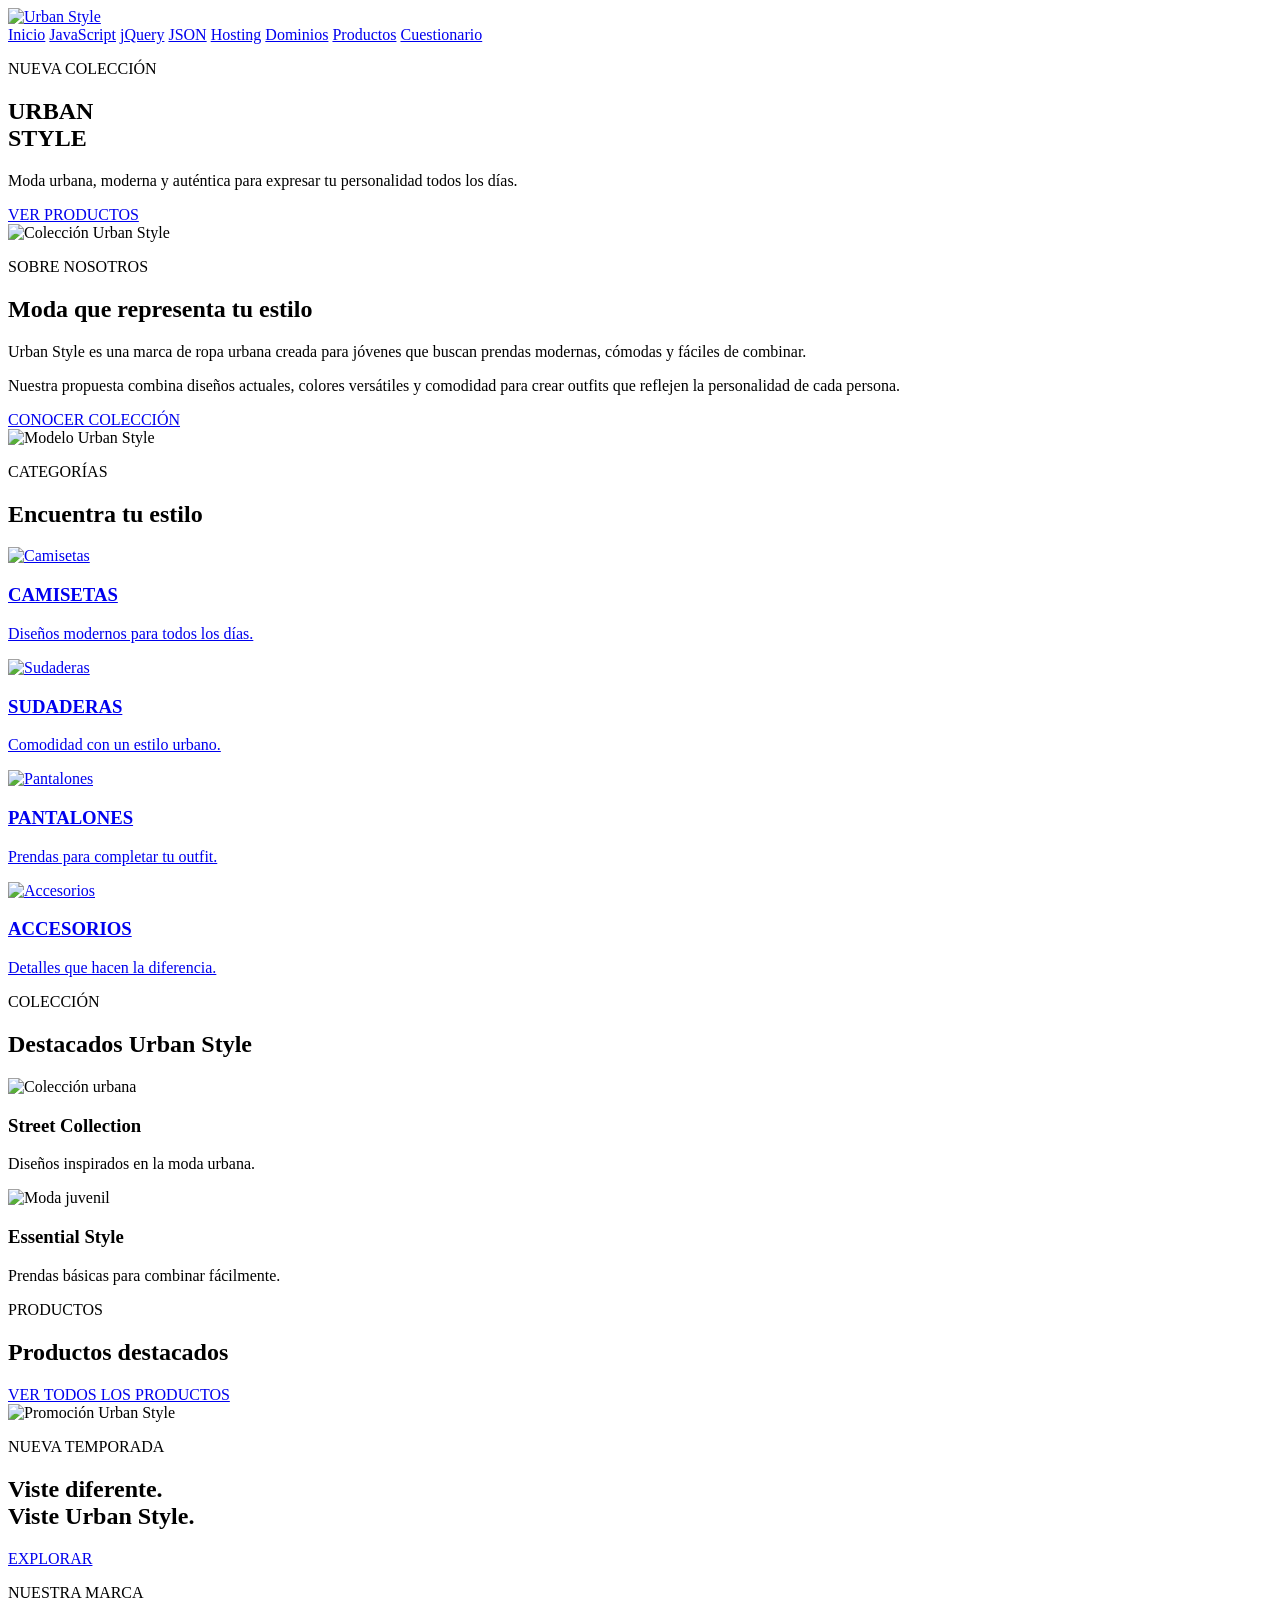
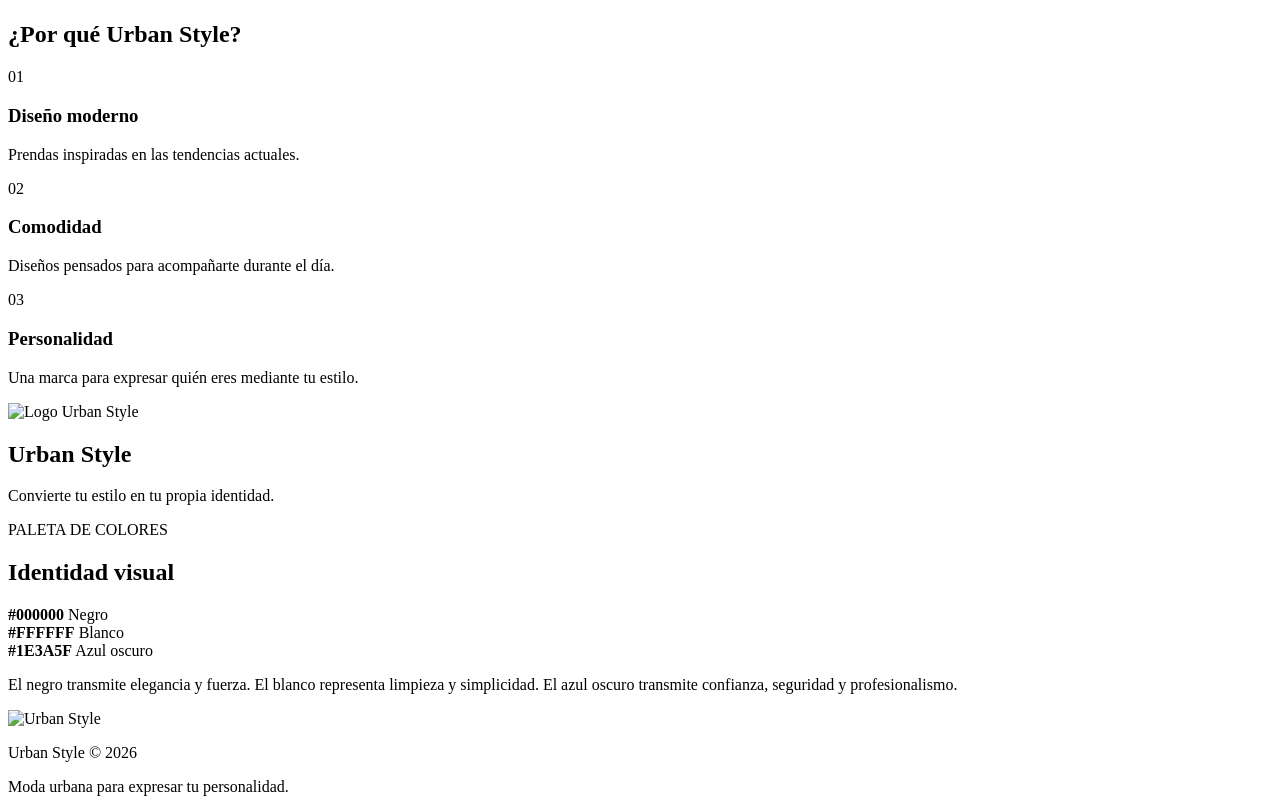
==== index.html @ 6a415867 "urban style" ====
<!DOCTYPE html>
<html lang="es">
<head>
    <meta charset="UTF-8">
    <meta name="viewport" content="width=device-width, initial-scale=1.0">
    <title>Urban Style | Inicio</title>
    <link rel="stylesheet" href="css/styles.css">
</head>

<body>

<header class="navbar">
    <div class="nav-container">

       <a href="index.html" class="logo">
    <img src="./img/logo.jpg" alt="Urban Style">
</a>

        <nav>
            <a href="index.html">Inicio</a>
            <a href="javascript.html">JavaScript</a>
            <a href="jquery.html">jQuery</a>
            <a href="json.html">JSON</a>
            <a href="hosting.html">Hosting</a>
            <a href="dominios.html">Dominios</a>
            <a href="productos.html">Productos</a>
            <a href="cuestionario.html">Cuestionario</a>
        </nav>

    </div>
</header>


<main>

    <!-- HERO -->
    <section class="hero">

        <div class="hero-content">
            <p class="small-title">NUEVA COLECCIÓN</p>

            <h1>URBAN<br><span>STYLE</span></h1>

            <p>
                Moda urbana, moderna y auténtica para expresar
                tu personalidad todos los días.
            </p>

            <a href="productos.html" class="btn">
                VER PRODUCTOS
            </a>
        </div>

        <div class="hero-image">
            <img src="./img/inicio.jpg" alt="Colección Urban Style">
        </div>

    </section>


    <!-- PRESENTACIÓN -->
    <section class="section">

        <div class="section-grid">

            <div>
                <p class="section-label">SOBRE NOSOTROS</p>

                <h2>Moda que representa tu estilo</h2>

                <p>
                    Urban Style es una marca de ropa urbana creada para
                    jóvenes que buscan prendas modernas, cómodas y fáciles
                    de combinar.
                </p>

                <p>
                    Nuestra propuesta combina diseños actuales, colores
                    versátiles y comodidad para crear outfits que reflejen
                    la personalidad de cada persona.
                </p>

                <a href="productos.html" class="btn">
                    CONOCER COLECCIÓN
                </a>
            </div>

            <div class="image-large">
                <img src="./img/inicio 22.jpg" alt="Modelo Urban Style">
            </div>

        </div>

    </section>


    <!-- CATEGORÍAS -->
    <section class="section gray">

        <div class="section-heading">
            <p class="section-label">CATEGORÍAS</p>
            <h2>Encuentra tu estilo</h2>
        </div>

        <div class="category-grid">

            <a href="productos.html" class="category-card">
                <img src="./img/camisetas.jpg" alt="Camisetas">
                <div>
                    <h3>CAMISETAS</h3>
                    <p>Diseños modernos para todos los días.</p>
                </div>
            </a>

            <a href="productos.html" class="category-card">
                <img src="./img/sudareras.jpg" alt="Sudaderas">
                <div>
                    <h3>SUDADERAS</h3>
                    <p>Comodidad con un estilo urbano.</p>
                </div>
            </a>

            <a href="productos.html" class="category-card">
                <img src="./img/pantalones.jpg" alt="Pantalones">
                <div>
                    <h3>PANTALONES</h3>
                    <p>Prendas para completar tu outfit.</p>
                </div>
            </a>

            <a href="productos.html" class="category-card">
                <img src="./img/accesorios.jpg" alt="Accesorios">
                <div>
                    <h3>ACCESORIOS</h3>
                    <p>Detalles que hacen la diferencia.</p>
                </div>
            </a>

        </div>

    </section>


    <!-- COLECCIÓN DESTACADA -->
    <section class="section">

        <div class="section-heading">
            <p class="section-label">COLECCIÓN</p>
            <h2>Destacados Urban Style</h2>
        </div>

        <div class="featured-grid">

            <div class="featured-card">
                <img src="./img/colecio urbana.jpg" alt="Colección urbana">
                <div class="featured-text">
                    <h3>Street Collection</h3>
                    <p>Diseños inspirados en la moda urbana.</p>
                </div>
            </div>

            <div class="featured-card">
                <img src="./img/moda juvenil.jpg" alt="Moda juvenil">
                <div class="featured-text">
                    <h3>Essential Style</h3>
                    <p>Prendas básicas para combinar fácilmente.</p>
                </div>
            </div>

        </div>

    </section>


    <!-- PRODUCTOS -->
    <section class="section dark-section">

        <div class="section-heading light">

            <p class="section-label">PRODUCTOS</p>

            <h2>Productos destacados</h2>

        </div>

        <div id="productos-inicio" class="product-grid">
            <!-- Los productos se cargan desde JSON -->
        </div>

        <div class="center">
            <a href="productos.html" class="btn btn-light">
                VER TODOS LOS PRODUCTOS
            </a>
        </div>

    </section>


    <!-- PROMOCIÓN -->
    <section class="promo">

        <img src="./img/promocion.jpg" alt="Promoción Urban Style">

        <div class="promo-content">

            <p>NUEVA TEMPORADA</p>

            <h2>Viste diferente.<br>Viste Urban Style.</h2>

            <a href="productos.html" class="btn btn-light">
                EXPLORAR
            </a>

        </div>

    </section>


    <!-- PROPUESTA DE VALOR -->
    <section class="section">

        <div class="section-heading">
            <p class="section-label">NUESTRA MARCA</p>
            <h2>¿Por qué Urban Style?</h2>
        </div>

        <div class="values-grid">

            <div class="value-card">
                <span>01</span>
                <h3>Diseño moderno</h3>
                <p>
                    Prendas inspiradas en las tendencias actuales.
                </p>
            </div>

            <div class="value-card">
                <span>02</span>
                <h3>Comodidad</h3>
                <p>
                    Diseños pensados para acompañarte durante el día.
                </p>
            </div>

            <div class="value-card">
                <span>03</span>
                <h3>Personalidad</h3>
                <p>
                    Una marca para expresar quién eres mediante tu estilo.
                </p>
            </div>

        </div>

    </section>


    <!-- IDENTIDAD -->
    <section class="section gray">

        <div class="section-grid">

            <div class="brand-showcase">

                <img src="./img/logo.jpg" alt="Logo Urban Style">

                <h2>Urban Style</h2>

                <p>
                    Convierte tu estilo en tu propia identidad.
                </p>

            </div>

            <div>

                <p class="section-label">PALETA DE COLORES</p>

                <h2>Identidad visual</h2>

                <div class="palette">

                    <div class="palette-color black">
                        <strong>#000000</strong>
                        <span>Negro</span>
                    </div>

                    <div class="palette-color white">
                        <strong>#FFFFFF</strong>
                        <span>Blanco</span>
                    </div>

                    <div class="palette-color blue">
                        <strong>#1E3A5F</strong>
                        <span>Azul oscuro</span>
                    </div>

                </div>

                <p>
                    El negro transmite elegancia y fuerza. El blanco
                    representa limpieza y simplicidad. El azul oscuro
                    transmite confianza, seguridad y profesionalismo.
                </p>

            </div>

        </div>

    </section>

</main>


<footer>
    <div>
        <img src="./img/logo.jpg" alt="Urban Style" class="footer-logo">
        <p>Urban Style © 2026</p>
        <p>Moda urbana para expresar tu personalidad.</p>
    </div>
</footer>


<script src="js/script.js"></script>

</body>
</html>
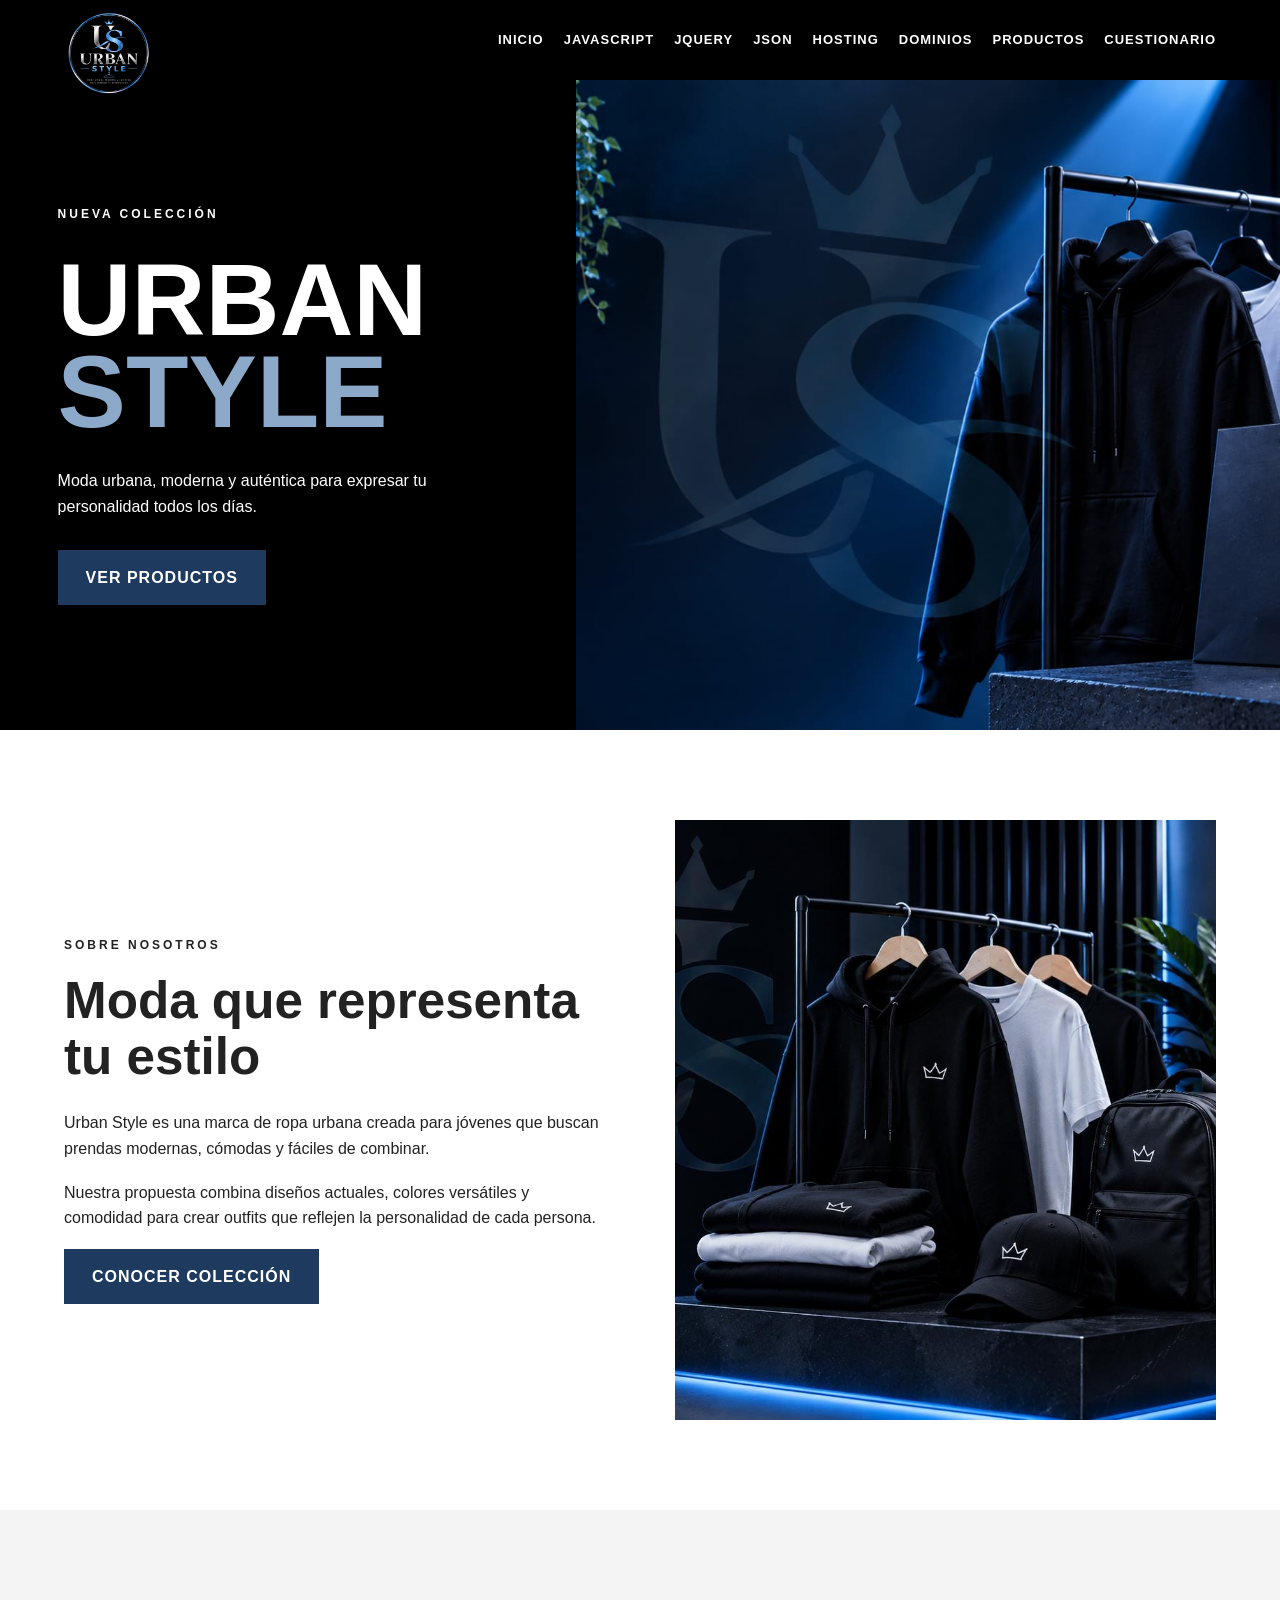
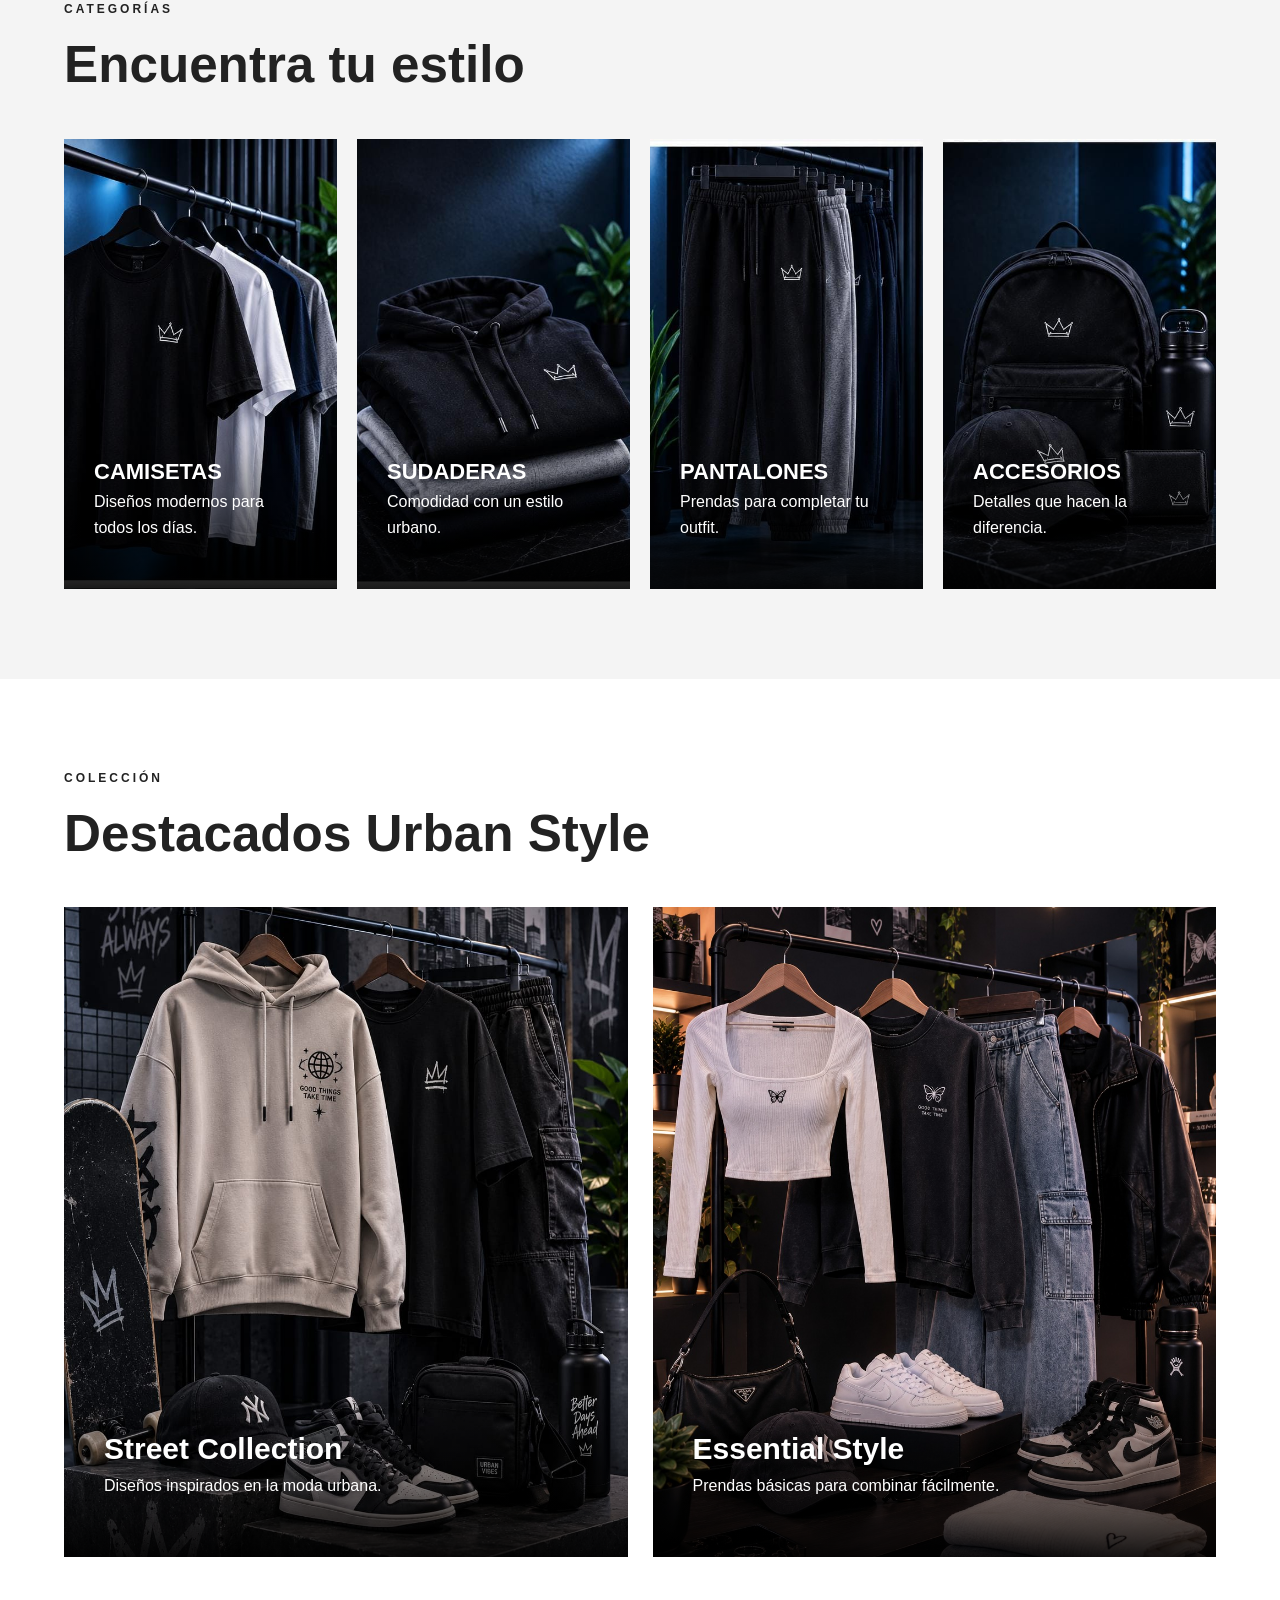
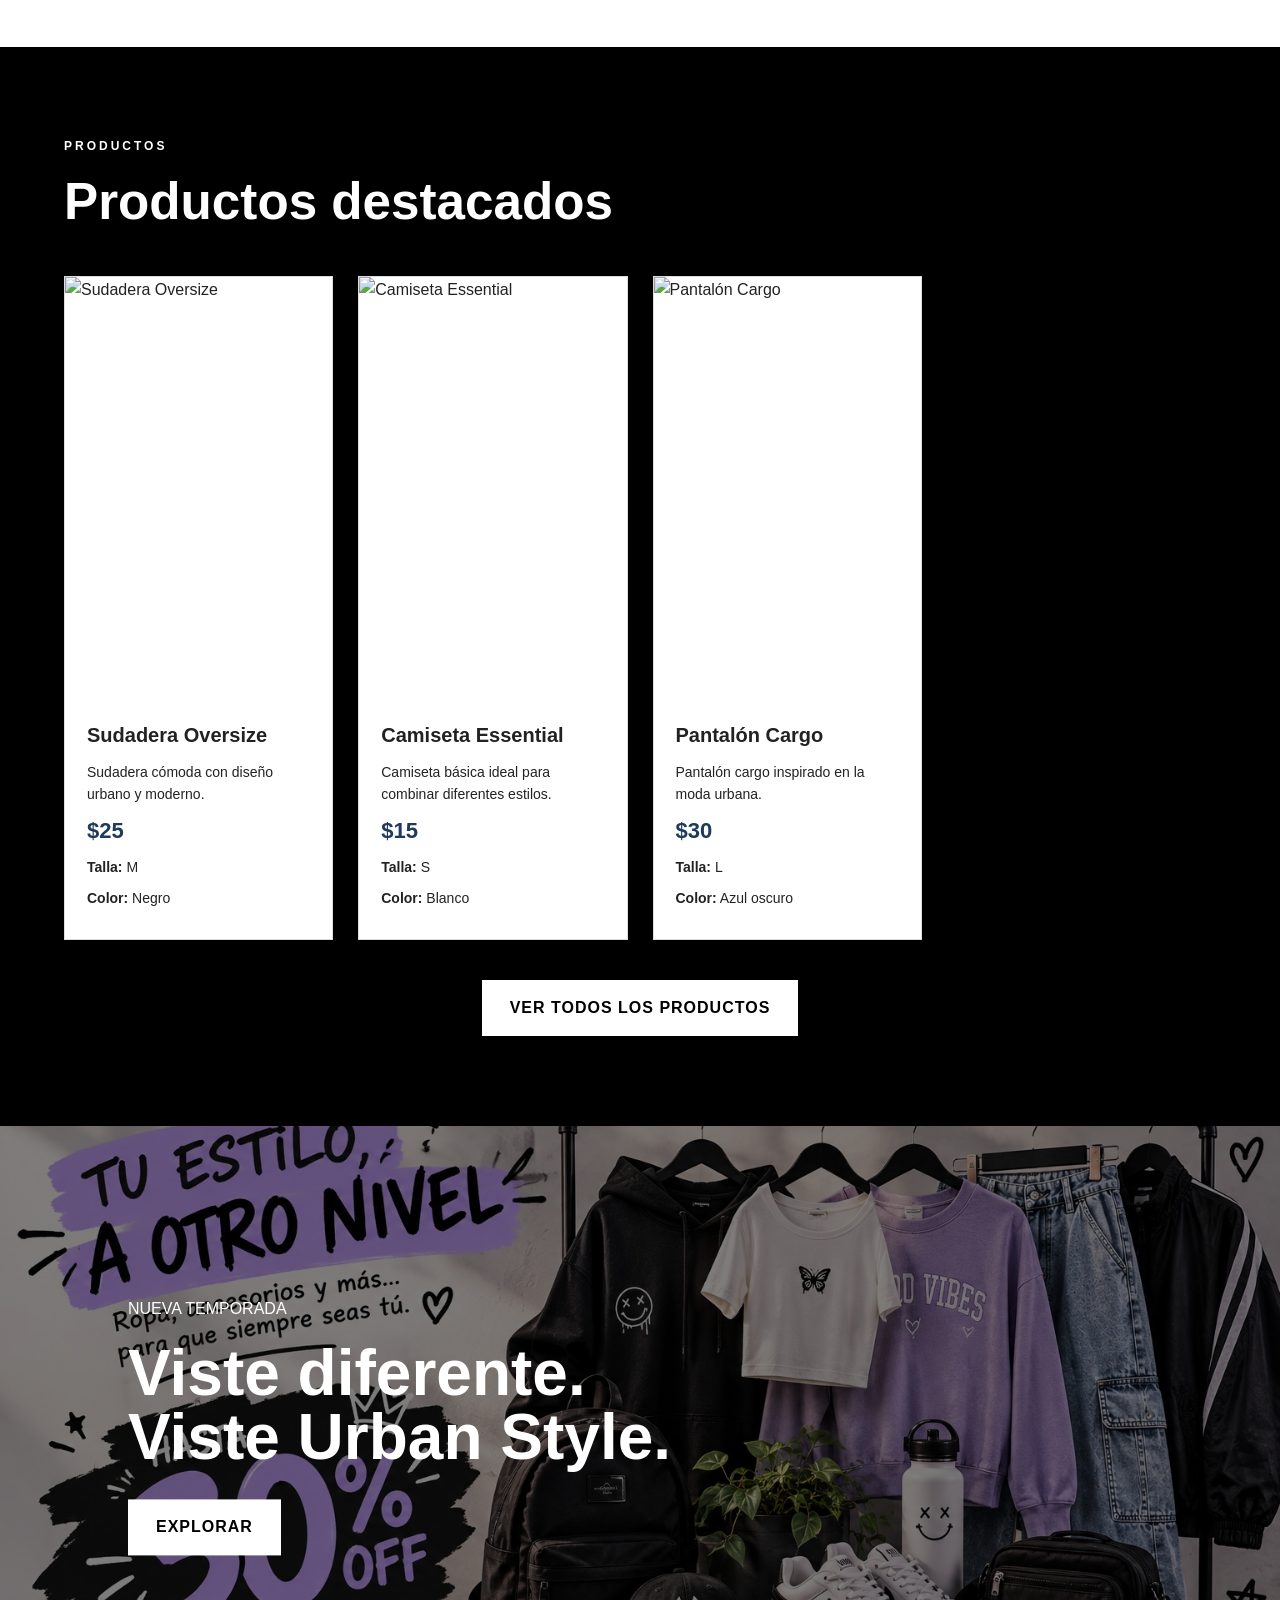
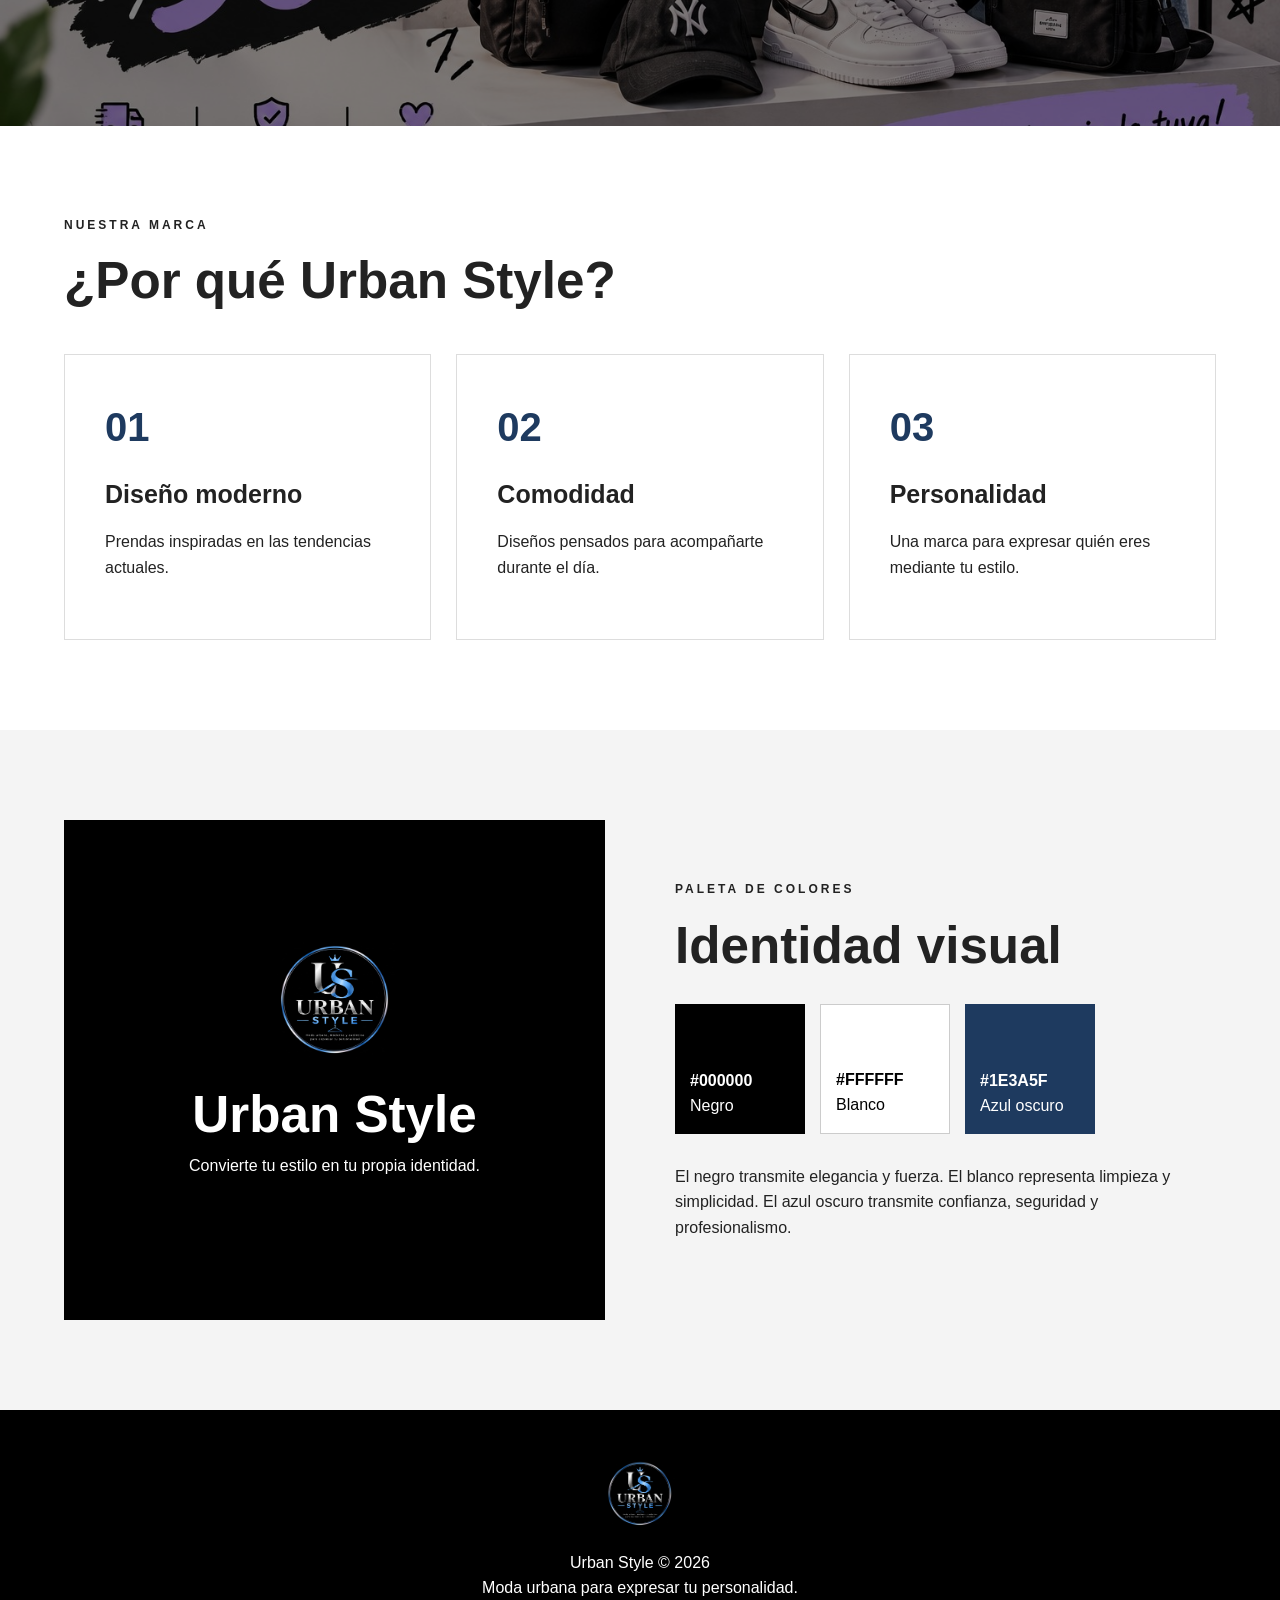
==== commit 339ec325: "first commit" ====
--- a/index.html
+++ b/index.html
@@ -1,327 +1,327 @@
-<!DOCTYPE html>
-<html lang="es">
-<head>
-    <meta charset="UTF-8">
-    <meta name="viewport" content="width=device-width, initial-scale=1.0">
-    <title>Urban Style | Inicio</title>
-    <link rel="stylesheet" href="css/styles.css">
-</head>
-
-<body>
-
-<header class="navbar">
-    <div class="nav-container">
-
-       <a href="index.html" class="logo">
-    <img src="./img/logo.jpg" alt="Urban Style">
-</a>
-
-        <nav>
-            <a href="index.html">Inicio</a>
-            <a href="javascript.html">JavaScript</a>
-            <a href="jquery.html">jQuery</a>
-            <a href="json.html">JSON</a>
-            <a href="hosting.html">Hosting</a>
-            <a href="dominios.html">Dominios</a>
-            <a href="productos.html">Productos</a>
-            <a href="cuestionario.html">Cuestionario</a>
-        </nav>
-
-    </div>
-</header>
-
-
-<main>
-
-    <!-- HERO -->
-    <section class="hero">
-
-        <div class="hero-content">
-            <p class="small-title">NUEVA COLECCIÓN</p>
-
-            <h1>URBAN<br><span>STYLE</span></h1>
-
-            <p>
-                Moda urbana, moderna y auténtica para expresar
-                tu personalidad todos los días.
-            </p>
-
-            <a href="productos.html" class="btn">
-                VER PRODUCTOS
-            </a>
-        </div>
-
-        <div class="hero-image">
-            <img src="./img/inicio.jpg" alt="Colección Urban Style">
-        </div>
-
-    </section>
-
-
-    <!-- PRESENTACIÓN -->
-    <section class="section">
-
-        <div class="section-grid">
-
-            <div>
-                <p class="section-label">SOBRE NOSOTROS</p>
-
-                <h2>Moda que representa tu estilo</h2>
-
-                <p>
-                    Urban Style es una marca de ropa urbana creada para
-                    jóvenes que buscan prendas modernas, cómodas y fáciles
-                    de combinar.
-                </p>
-
-                <p>
-                    Nuestra propuesta combina diseños actuales, colores
-                    versátiles y comodidad para crear outfits que reflejen
-                    la personalidad de cada persona.
-                </p>
-
-                <a href="productos.html" class="btn">
-                    CONOCER COLECCIÓN
-                </a>
-            </div>
-
-            <div class="image-large">
-                <img src="./img/inicio 22.jpg" alt="Modelo Urban Style">
-            </div>
-
-        </div>
-
-    </section>
-
-
-    <!-- CATEGORÍAS -->
-    <section class="section gray">
-
-        <div class="section-heading">
-            <p class="section-label">CATEGORÍAS</p>
-            <h2>Encuentra tu estilo</h2>
-        </div>
-
-        <div class="category-grid">
-
-            <a href="productos.html" class="category-card">
-                <img src="./img/camisetas.jpg" alt="Camisetas">
-                <div>
-                    <h3>CAMISETAS</h3>
-                    <p>Diseños modernos para todos los días.</p>
-                </div>
-            </a>
-
-            <a href="productos.html" class="category-card">
-                <img src="./img/sudareras.jpg" alt="Sudaderas">
-                <div>
-                    <h3>SUDADERAS</h3>
-                    <p>Comodidad con un estilo urbano.</p>
-                </div>
-            </a>
-
-            <a href="productos.html" class="category-card">
-                <img src="./img/pantalones.jpg" alt="Pantalones">
-                <div>
-                    <h3>PANTALONES</h3>
-                    <p>Prendas para completar tu outfit.</p>
-                </div>
-            </a>
-
-            <a href="productos.html" class="category-card">
-                <img src="./img/accesorios.jpg" alt="Accesorios">
-                <div>
-                    <h3>ACCESORIOS</h3>
-                    <p>Detalles que hacen la diferencia.</p>
-                </div>
-            </a>
-
-        </div>
-
-    </section>
-
-
-    <!-- COLECCIÓN DESTACADA -->
-    <section class="section">
-
-        <div class="section-heading">
-            <p class="section-label">COLECCIÓN</p>
-            <h2>Destacados Urban Style</h2>
-        </div>
-
-        <div class="featured-grid">
-
-            <div class="featured-card">
-                <img src="./img/colecio urbana.jpg" alt="Colección urbana">
-                <div class="featured-text">
-                    <h3>Street Collection</h3>
-                    <p>Diseños inspirados en la moda urbana.</p>
-                </div>
-            </div>
-
-            <div class="featured-card">
-                <img src="./img/moda juvenil.jpg" alt="Moda juvenil">
-                <div class="featured-text">
-                    <h3>Essential Style</h3>
-                    <p>Prendas básicas para combinar fácilmente.</p>
-                </div>
-            </div>
-
-        </div>
-
-    </section>
-
-
-    <!-- PRODUCTOS -->
-    <section class="section dark-section">
-
-        <div class="section-heading light">
-
-            <p class="section-label">PRODUCTOS</p>
-
-            <h2>Productos destacados</h2>
-
-        </div>
-
-        <div id="productos-inicio" class="product-grid">
-            <!-- Los productos se cargan desde JSON -->
-        </div>
-
-        <div class="center">
-            <a href="productos.html" class="btn btn-light">
-                VER TODOS LOS PRODUCTOS
-            </a>
-        </div>
-
-    </section>
-
-
-    <!-- PROMOCIÓN -->
-    <section class="promo">
-
-        <img src="./img/promocion.jpg" alt="Promoción Urban Style">
-
-        <div class="promo-content">
-
-            <p>NUEVA TEMPORADA</p>
-
-            <h2>Viste diferente.<br>Viste Urban Style.</h2>
-
-            <a href="productos.html" class="btn btn-light">
-                EXPLORAR
-            </a>
-
-        </div>
-
-    </section>
-
-
-    <!-- PROPUESTA DE VALOR -->
-    <section class="section">
-
-        <div class="section-heading">
-            <p class="section-label">NUESTRA MARCA</p>
-            <h2>¿Por qué Urban Style?</h2>
-        </div>
-
-        <div class="values-grid">
-
-            <div class="value-card">
-                <span>01</span>
-                <h3>Diseño moderno</h3>
-                <p>
-                    Prendas inspiradas en las tendencias actuales.
-                </p>
-            </div>
-
-            <div class="value-card">
-                <span>02</span>
-                <h3>Comodidad</h3>
-                <p>
-                    Diseños pensados para acompañarte durante el día.
-                </p>
-            </div>
-
-            <div class="value-card">
-                <span>03</span>
-                <h3>Personalidad</h3>
-                <p>
-                    Una marca para expresar quién eres mediante tu estilo.
-                </p>
-            </div>
-
-        </div>
-
-    </section>
-
-
-    <!-- IDENTIDAD -->
-    <section class="section gray">
-
-        <div class="section-grid">
-
-            <div class="brand-showcase">
-
-                <img src="./img/logo.jpg" alt="Logo Urban Style">
-
-                <h2>Urban Style</h2>
-
-                <p>
-                    Convierte tu estilo en tu propia identidad.
-                </p>
-
-            </div>
-
-            <div>
-
-                <p class="section-label">PALETA DE COLORES</p>
-
-                <h2>Identidad visual</h2>
-
-                <div class="palette">
-
-                    <div class="palette-color black">
-                        <strong>#000000</strong>
-                        <span>Negro</span>
-                    </div>
-
-                    <div class="palette-color white">
-                        <strong>#FFFFFF</strong>
-                        <span>Blanco</span>
-                    </div>
-
-                    <div class="palette-color blue">
-                        <strong>#1E3A5F</strong>
-                        <span>Azul oscuro</span>
-                    </div>
-
-                </div>
-
-                <p>
-                    El negro transmite elegancia y fuerza. El blanco
-                    representa limpieza y simplicidad. El azul oscuro
-                    transmite confianza, seguridad y profesionalismo.
-                </p>
-
-            </div>
-
-        </div>
-
-    </section>
-
-</main>
-
-
-<footer>
-    <div>
-        <img src="./img/logo.jpg" alt="Urban Style" class="footer-logo">
-        <p>Urban Style © 2026</p>
-        <p>Moda urbana para expresar tu personalidad.</p>
-    </div>
-</footer>
-
-
-<script src="js/script.js"></script>
-
-</body>
+<!DOCTYPE html>
+<html lang="es">
+<head>
+    <meta charset="UTF-8">
+    <meta name="viewport" content="width=device-width, initial-scale=1.0">
+    <title>Urban Style | Inicio</title>
+    <link rel="stylesheet" href="css/styles.css">
+</head>
+
+<body>
+
+<header class="navbar">
+    <div class="nav-container">
+
+       <a href="index.html" class="logo">
+    <img src="./img/logo.jpg" alt="Urban Style">
+</a>
+
+        <nav>
+            <a href="index.html">Inicio</a>
+            <a href="javascript.html">JavaScript</a>
+            <a href="jquery.html">jQuery</a>
+            <a href="json.html">JSON</a>
+            <a href="hosting.html">Hosting</a>
+            <a href="dominios.html">Dominios</a>
+            <a href="productos.html">Productos</a>
+            <a href="cuestionario.html">Cuestionario</a>
+        </nav>
+
+    </div>
+</header>
+
+
+<main>
+
+    <!-- HERO -->
+    <section class="hero">
+
+        <div class="hero-content">
+            <p class="small-title">NUEVA COLECCIÓN</p>
+
+            <h1>URBAN<br><span>STYLE</span></h1>
+
+            <p>
+                Moda urbana, moderna y auténtica para expresar
+                tu personalidad todos los días.
+            </p>
+
+            <a href="productos.html" class="btn">
+                VER PRODUCTOS
+            </a>
+        </div>
+
+        <div class="hero-image">
+            <img src="./img/inicio.jpg" alt="Colección Urban Style">
+        </div>
+
+    </section>
+
+
+    <!-- PRESENTACIÓN -->
+    <section class="section">
+
+        <div class="section-grid">
+
+            <div>
+                <p class="section-label">SOBRE NOSOTROS</p>
+
+                <h2>Moda que representa tu estilo</h2>
+
+                <p>
+                    Urban Style es una marca de ropa urbana creada para
+                    jóvenes que buscan prendas modernas, cómodas y fáciles
+                    de combinar.
+                </p>
+
+                <p>
+                    Nuestra propuesta combina diseños actuales, colores
+                    versátiles y comodidad para crear outfits que reflejen
+                    la personalidad de cada persona.
+                </p>
+
+                <a href="productos.html" class="btn">
+                    CONOCER COLECCIÓN
+                </a>
+            </div>
+
+            <div class="image-large">
+                <img src="./img/inicio 22.jpg" alt="Modelo Urban Style">
+            </div>
+
+        </div>
+
+    </section>
+
+
+    <!-- CATEGORÍAS -->
+    <section class="section gray">
+
+        <div class="section-heading">
+            <p class="section-label">CATEGORÍAS</p>
+            <h2>Encuentra tu estilo</h2>
+        </div>
+
+        <div class="category-grid">
+
+            <a href="productos.html" class="category-card">
+                <img src="./img/camisetas.jpg" alt="Camisetas">
+                <div>
+                    <h3>CAMISETAS</h3>
+                    <p>Diseños modernos para todos los días.</p>
+                </div>
+            </a>
+
+            <a href="productos.html" class="category-card">
+                <img src="./img/sudareras.jpg" alt="Sudaderas">
+                <div>
+                    <h3>SUDADERAS</h3>
+                    <p>Comodidad con un estilo urbano.</p>
+                </div>
+            </a>
+
+            <a href="productos.html" class="category-card">
+                <img src="./img/pantalones.jpg" alt="Pantalones">
+                <div>
+                    <h3>PANTALONES</h3>
+                    <p>Prendas para completar tu outfit.</p>
+                </div>
+            </a>
+
+            <a href="productos.html" class="category-card">
+                <img src="./img/accesorios.jpg" alt="Accesorios">
+                <div>
+                    <h3>ACCESORIOS</h3>
+                    <p>Detalles que hacen la diferencia.</p>
+                </div>
+            </a>
+
+        </div>
+
+    </section>
+
+
+    <!-- COLECCIÓN DESTACADA -->
+    <section class="section">
+
+        <div class="section-heading">
+            <p class="section-label">COLECCIÓN</p>
+            <h2>Destacados Urban Style</h2>
+        </div>
+
+        <div class="featured-grid">
+
+            <div class="featured-card">
+                <img src="./img/colecio urbana.jpg" alt="Colección urbana">
+                <div class="featured-text">
+                    <h3>Street Collection</h3>
+                    <p>Diseños inspirados en la moda urbana.</p>
+                </div>
+            </div>
+
+            <div class="featured-card">
+                <img src="./img/moda juvenil.jpg" alt="Moda juvenil">
+                <div class="featured-text">
+                    <h3>Essential Style</h3>
+                    <p>Prendas básicas para combinar fácilmente.</p>
+                </div>
+            </div>
+
+        </div>
+
+    </section>
+
+
+    <!-- PRODUCTOS -->
+    <section class="section dark-section">
+
+        <div class="section-heading light">
+
+            <p class="section-label">PRODUCTOS</p>
+
+            <h2>Productos destacados</h2>
+
+        </div>
+
+        <div id="productos-inicio" class="product-grid">
+            <!-- Los productos se cargan desde JSON -->
+        </div>
+
+        <div class="center">
+            <a href="productos.html" class="btn btn-light">
+                VER TODOS LOS PRODUCTOS
+            </a>
+        </div>
+
+    </section>
+
+
+    <!-- PROMOCIÓN -->
+    <section class="promo">
+
+        <img src="./img/promocion.jpg" alt="Promoción Urban Style">
+
+        <div class="promo-content">
+
+            <p>NUEVA TEMPORADA</p>
+
+            <h2>Viste diferente.<br>Viste Urban Style.</h2>
+
+            <a href="productos.html" class="btn btn-light">
+                EXPLORAR
+            </a>
+
+        </div>
+
+    </section>
+
+
+    <!-- PROPUESTA DE VALOR -->
+    <section class="section">
+
+        <div class="section-heading">
+            <p class="section-label">NUESTRA MARCA</p>
+            <h2>¿Por qué Urban Style?</h2>
+        </div>
+
+        <div class="values-grid">
+
+            <div class="value-card">
+                <span>01</span>
+                <h3>Diseño moderno</h3>
+                <p>
+                    Prendas inspiradas en las tendencias actuales.
+                </p>
+            </div>
+
+            <div class="value-card">
+                <span>02</span>
+                <h3>Comodidad</h3>
+                <p>
+                    Diseños pensados para acompañarte durante el día.
+                </p>
+            </div>
+
+            <div class="value-card">
+                <span>03</span>
+                <h3>Personalidad</h3>
+                <p>
+                    Una marca para expresar quién eres mediante tu estilo.
+                </p>
+            </div>
+
+        </div>
+
+    </section>
+
+
+    <!-- IDENTIDAD -->
+    <section class="section gray">
+
+        <div class="section-grid">
+
+            <div class="brand-showcase">
+
+                <img src="./img/logo.jpg" alt="Logo Urban Style">
+
+                <h2>Urban Style</h2>
+
+                <p>
+                    Convierte tu estilo en tu propia identidad.
+                </p>
+
+            </div>
+
+            <div>
+
+                <p class="section-label">PALETA DE COLORES</p>
+
+                <h2>Identidad visual</h2>
+
+                <div class="palette">
+
+                    <div class="palette-color black">
+                        <strong>#000000</strong>
+                        <span>Negro</span>
+                    </div>
+
+                    <div class="palette-color white">
+                        <strong>#FFFFFF</strong>
+                        <span>Blanco</span>
+                    </div>
+
+                    <div class="palette-color blue">
+                        <strong>#1E3A5F</strong>
+                        <span>Azul oscuro</span>
+                    </div>
+
+                </div>
+
+                <p>
+                    El negro transmite elegancia y fuerza. El blanco
+                    representa limpieza y simplicidad. El azul oscuro
+                    transmite confianza, seguridad y profesionalismo.
+                </p>
+
+            </div>
+
+        </div>
+
+    </section>
+
+</main>
+
+
+<footer>
+    <div>
+        <img src="./img/logo.jpg" alt="Urban Style" class="footer-logo">
+        <p>Urban Style © 2026</p>
+        <p>Moda urbana para expresar tu personalidad.</p>
+    </div>
+</footer>
+
+
+<script src="js/script.js"></script>
+
+</body>
 </html>
--- a/css/styles.css
+++ b/css/styles.css
@@ -0,0 +1,901 @@
+:root {
+    --black: #000000;
+    --white: #ffffff;
+    --blue: #1E3A5F;
+    --gray: #f4f4f4;
+    --dark-gray: #111111;
+    --text: #222222;
+    --border: #dddddd;
+}
+
+* {
+    margin: 0;
+    padding: 0;
+    box-sizing: border-box;
+}
+
+html {
+    scroll-behavior: smooth;
+}
+
+body {
+    font-family: Arial, Helvetica, sans-serif;
+    color: var(--text);
+    background: var(--white);
+    line-height: 1.6;
+}
+
+img {
+    width: 100%;
+    display: block;
+}
+
+a {
+    text-decoration: none;
+    color: inherit;
+}
+
+
+/* NAVBAR */
+
+.navbar {
+    background: var(--black);
+    color: var(--white);
+    position: sticky;
+    top: 0;
+    z-index: 1000;
+}
+
+.nav-container {
+    width: 90%;
+    max-width: 1400px;
+    margin: auto;
+    min-height: 80px;
+
+    display: flex;
+    align-items: center;
+    justify-content: space-between;
+    gap: 30px;
+}
+
+.logo {
+    width: 90px;
+    height: 60px;
+    object-fit: contain;
+}
+
+nav {
+    display: flex;
+    gap: 20px;
+    flex-wrap: wrap;
+    justify-content: flex-end;
+}
+
+nav a {
+    font-size: 13px;
+    font-weight: bold;
+    text-transform: uppercase;
+    letter-spacing: 1px;
+    transition: 0.3s;
+}
+
+nav a:hover {
+    color: #8ca9c9;
+}
+
+
+/* HERO */
+
+.hero {
+    min-height: 650px;
+    display: grid;
+    grid-template-columns: 0.9fr 1.1fr;
+    background: var(--black);
+    color: var(--white);
+}
+
+.hero-content {
+    padding: 90px 10%;
+    display: flex;
+    flex-direction: column;
+    justify-content: center;
+}
+
+.small-title,
+.section-label {
+    font-size: 12px;
+    font-weight: bold;
+    letter-spacing: 3px;
+    margin-bottom: 15px;
+}
+
+.hero h1 {
+    font-size: clamp(55px, 8vw, 110px);
+    line-height: 0.9;
+    margin-bottom: 30px;
+}
+
+.hero h1 span {
+    color: #8ca9c9;
+}
+
+.hero p {
+    max-width: 500px;
+    margin-bottom: 30px;
+}
+
+.hero-image {
+    min-height: 650px;
+}
+
+.hero-image img {
+    height: 100%;
+    object-fit: cover;
+}
+
+
+/* BUTTONS */
+
+.btn {
+    display: inline-block;
+    width: fit-content;
+    background: var(--blue);
+    color: var(--white);
+    border: none;
+    padding: 15px 28px;
+    font-weight: bold;
+    letter-spacing: 1px;
+    cursor: pointer;
+    transition: 0.3s;
+}
+
+.btn:hover {
+    transform: translateY(-3px);
+    opacity: 0.9;
+}
+
+.btn-light {
+    background: var(--white);
+    color: var(--black);
+}
+
+
+/* SECTIONS */
+
+.section {
+    width: 90%;
+    max-width: 1400px;
+    margin: auto;
+    padding: 90px 0;
+}
+
+.gray {
+    width: 100%;
+    max-width: none;
+    padding-left: 5%;
+    padding-right: 5%;
+    background: var(--gray);
+}
+
+.section h2 {
+    font-size: clamp(30px, 4vw, 55px);
+    line-height: 1.1;
+    margin-bottom: 25px;
+}
+
+.section p {
+    max-width: 800px;
+    margin-bottom: 18px;
+}
+
+.section-heading {
+    margin-bottom: 45px;
+}
+
+.light {
+    color: var(--white);
+}
+
+
+/* GRID */
+
+.section-grid {
+    display: grid;
+    grid-template-columns: 1fr 1fr;
+    gap: 70px;
+    align-items: center;
+}
+
+.image-large {
+    height: 600px;
+    overflow: hidden;
+}
+
+.image-large img {
+    height: 100%;
+    object-fit: cover;
+}
+
+
+/* CATEGORIES */
+
+.category-grid {
+    display: grid;
+    grid-template-columns: repeat(4, 1fr);
+    gap: 20px;
+}
+
+.category-card {
+    position: relative;
+    height: 450px;
+    overflow: hidden;
+    background: var(--black);
+    color: var(--white);
+}
+
+.category-card img {
+    height: 100%;
+    object-fit: cover;
+    transition: 0.5s;
+}
+
+.category-card:hover img {
+    transform: scale(1.05);
+}
+
+.category-card div {
+    position: absolute;
+    bottom: 0;
+    width: 100%;
+    padding: 30px;
+    background: linear-gradient(transparent, rgba(0,0,0,0.9));
+}
+
+.category-card h3 {
+    font-size: 22px;
+}
+
+
+/* FEATURED */
+
+.featured-grid {
+    display: grid;
+    grid-template-columns: 1fr 1fr;
+    gap: 25px;
+}
+
+.featured-card {
+    position: relative;
+    height: 650px;
+    overflow: hidden;
+}
+
+.featured-card img {
+    height: 100%;
+    object-fit: cover;
+    transition: 0.5s;
+}
+
+.featured-card:hover img {
+    transform: scale(1.04);
+}
+
+.featured-text {
+    position: absolute;
+    bottom: 0;
+    width: 100%;
+    color: white;
+    padding: 40px;
+    background: linear-gradient(transparent, rgba(0,0,0,0.9));
+}
+
+.featured-text h3 {
+    font-size: 30px;
+}
+
+
+/* DARK */
+
+.dark-section {
+    width: 100%;
+    max-width: none;
+    background: var(--black);
+    color: var(--white);
+    padding-left: 5%;
+    padding-right: 5%;
+}
+
+
+/* PRODUCTS */
+
+.product-grid {
+    display: grid;
+    grid-template-columns: repeat(4, 1fr);
+    gap: 25px;
+}
+
+.product-card {
+    background: var(--white);
+    color: var(--text);
+    border: 1px solid var(--border);
+}
+
+.product-image {
+    height: 420px;
+    overflow: hidden;
+}
+
+.product-image img {
+    height: 100%;
+    object-fit: cover;
+    transition: 0.5s;
+}
+
+.product-card:hover .product-image img {
+    transform: scale(1.04);
+}
+
+.product-info {
+    padding: 22px;
+}
+
+.product-info h3 {
+    font-size: 20px;
+    margin-bottom: 10px;
+}
+
+.product-info p {
+    font-size: 14px;
+    margin-bottom: 8px;
+}
+
+.price {
+    color: var(--blue);
+    font-size: 22px !important;
+    font-weight: bold;
+}
+
+.center {
+    text-align: center;
+    margin-top: 40px;
+}
+
+
+/* PROMO */
+
+.promo {
+    position: relative;
+    height: 600px;
+    overflow: hidden;
+}
+
+.promo img {
+    height: 100%;
+    object-fit: cover;
+}
+
+.promo::after {
+    content: "";
+    position: absolute;
+    inset: 0;
+    background: rgba(0,0,0,0.5);
+}
+
+.promo-content {
+    position: absolute;
+    z-index: 2;
+    top: 50%;
+    left: 10%;
+    transform: translateY(-50%);
+    color: white;
+}
+
+.promo-content h2 {
+    font-size: clamp(35px, 5vw, 70px);
+    line-height: 1;
+    margin: 20px 0 30px;
+}
+
+
+/* VALUES */
+
+.values-grid {
+    display: grid;
+    grid-template-columns: repeat(3, 1fr);
+    gap: 25px;
+}
+
+.value-card {
+    padding: 40px;
+    border: 1px solid var(--border);
+}
+
+.value-card span {
+    font-size: 40px;
+    font-weight: bold;
+    color: var(--blue);
+}
+
+.value-card h3 {
+    font-size: 25px;
+    margin: 15px 0;
+}
+
+
+/* BRAND */
+
+.brand-showcase {
+    background: var(--black);
+    color: white;
+    min-height: 500px;
+    display: flex;
+    flex-direction: column;
+    align-items: center;
+    justify-content: center;
+    text-align: center;
+    padding: 50px;
+}
+
+.brand-showcase img {
+    width: 180px;
+    height: 120px;
+    object-fit: contain;
+    margin-bottom: 25px;
+}
+
+.brand-showcase h2 {
+    margin-bottom: 10px;
+}
+
+
+/* PALETTE */
+
+.palette {
+    display: flex;
+    gap: 15px;
+    margin: 30px 0;
+}
+
+.palette-color {
+    width: 130px;
+    height: 130px;
+    padding: 15px;
+    display: flex;
+    flex-direction: column;
+    justify-content: flex-end;
+}
+
+.palette-color.black {
+    background: #000;
+    color: white;
+}
+
+.palette-color.white {
+    background: white;
+    color: black;
+    border: 1px solid #ccc;
+}
+
+.palette-color.blue {
+    background: #1E3A5F;
+    color: white;
+}
+
+
+/* RESEARCH HERO */
+
+.research-hero {
+    width: 90%;
+    max-width: 1400px;
+    margin: auto;
+    min-height: 500px;
+    display: grid;
+    grid-template-columns: 1fr 1fr;
+    gap: 60px;
+    align-items: center;
+}
+
+.research-hero h1 {
+    font-size: clamp(50px, 7vw, 90px);
+    line-height: 1;
+    margin-bottom: 25px;
+}
+
+.research-hero img {
+    height: 500px;
+    object-fit: cover;
+}
+
+
+/* INFO IMAGE */
+
+.info-image {
+    width: 100%;
+    max-width: 900px;
+    height: 450px;
+    margin-top: 40px;
+    overflow: hidden;
+}
+
+.info-image img {
+    height: 100%;
+    object-fit: cover;
+}
+
+
+/* CARDS */
+
+.comparison-grid,
+.hosting-grid {
+    display: grid;
+    grid-template-columns: repeat(3, 1fr);
+    gap: 25px;
+}
+
+.info-card,
+.hosting-card {
+    background: white;
+    padding: 35px;
+    border: 1px solid var(--border);
+}
+
+.info-card h3,
+.hosting-card h3 {
+    font-size: 23px;
+    margin-bottom: 15px;
+}
+
+
+/* CODE */
+
+pre {
+    background: #111;
+    color: #fff;
+    padding: 25px;
+    overflow-x: auto;
+    margin: 25px 0;
+    border-left: 5px solid var(--blue);
+}
+
+code {
+    font-family: Consolas, monospace;
+}
+
+
+/* COMPARISON */
+
+.comparison-table {
+    display: grid;
+    grid-template-columns: 1fr 1fr;
+    gap: 25px;
+}
+
+.comparison-table > div {
+    padding: 35px;
+    border: 1px solid var(--border);
+}
+
+
+/* JQUERY */
+
+.jquery-demo {
+    margin-top: 30px;
+    padding: 30px;
+    background: var(--gray);
+
+    display: flex;
+    align-items: center;
+    gap: 30px;
+}
+
+.jquery-demo img {
+    width: 300px;
+    height: 250px;
+    object-fit: cover;
+}
+
+
+/* JSON */
+
+.json-result {
+    margin-top: 30px;
+    display: grid;
+    grid-template-columns: repeat(3, 1fr);
+    gap: 15px;
+}
+
+.json-product {
+    background: var(--gray);
+    padding: 20px;
+    border-left: 4px solid var(--blue);
+}
+
+
+/* HOSTING */
+
+.hosting-flow,
+.dns-flow {
+    display: flex;
+    justify-content: center;
+    align-items: center;
+    gap: 15px;
+    margin-top: 50px;
+    flex-wrap: wrap;
+}
+
+.hosting-flow div,
+.dns-flow div {
+    background: var(--black);
+    color: white;
+    padding: 25px;
+    min-width: 130px;
+    text-align: center;
+}
+
+.hosting-flow strong,
+.dns-flow strong {
+    display: block;
+    color: #8ca9c9;
+    font-size: 25px;
+}
+
+.hosting-flow span,
+.dns-flow span {
+    display: block;
+}
+
+
+/* DOMAIN */
+
+.domain-example {
+    background: var(--black);
+    color: white;
+    padding: 30px;
+    width: fit-content;
+    margin: 30px 0;
+    font-size: 25px;
+}
+
+.domain-example strong {
+    color: #8ca9c9;
+}
+
+
+/* SHOP */
+
+.shop-hero,
+.quiz-hero {
+    display: grid;
+    grid-template-columns: 1fr 1fr;
+    min-height: 500px;
+    background: var(--black);
+    color: white;
+}
+
+.shop-hero > div,
+.quiz-hero > div {
+    padding: 80px;
+    display: flex;
+    flex-direction: column;
+    justify-content: center;
+}
+
+.shop-hero h1,
+.quiz-hero h1 {
+    font-size: clamp(45px, 6vw, 80px);
+    line-height: 1;
+    margin-bottom: 25px;
+}
+
+.shop-hero img,
+.quiz-hero img {
+    height: 500px;
+    object-fit: cover;
+}
+
+
+/* GALLERY */
+
+.gallery {
+    display: grid;
+    grid-template-columns: 2fr 1fr 1fr;
+    grid-template-rows: 300px 300px;
+    gap: 15px;
+}
+
+.gallery-item {
+    overflow: hidden;
+}
+
+.gallery-item img {
+    height: 100%;
+    object-fit: cover;
+    transition: 0.5s;
+}
+
+.gallery-item:hover img {
+    transform: scale(1.05);
+}
+
+.gallery-item.large {
+    grid-row: span 2;
+}
+
+
+/* QUIZ */
+
+.question {
+    border: 1px solid var(--border);
+    padding: 30px;
+    margin-bottom: 20px;
+    background: white;
+}
+
+.question h3 {
+    margin-bottom: 20px;
+}
+
+.question label {
+    display: block;
+    padding: 12px;
+    margin: 8px 0;
+    background: var(--gray);
+    cursor: pointer;
+}
+
+.question label:hover {
+    background: #e8e8e8;
+}
+
+.question input {
+    margin-right: 10px;
+}
+
+.quiz-result {
+    margin-top: 30px;
+    padding: 30px;
+    background: var(--blue);
+    color: white;
+}
+
+
+/* FOOTER */
+
+footer {
+    background: var(--black);
+    color: white;
+    text-align: center;
+    padding: 50px 20px;
+}
+
+.footer-logo {
+    width: 100px;
+    height: 70px;
+    object-fit: contain;
+    margin: 0 auto 20px;
+}
+
+
+/* RESPONSIVE */
+
+@media (max-width: 1000px) {
+
+    .nav-container {
+        flex-direction: column;
+        padding: 20px 0;
+    }
+
+    nav {
+        justify-content: center;
+    }
+
+    .hero,
+    .section-grid,
+    .research-hero,
+    .shop-hero,
+    .quiz-hero {
+        grid-template-columns: 1fr;
+    }
+
+    .hero-image {
+        min-height: 500px;
+    }
+
+    .category-grid,
+    .product-grid {
+        grid-template-columns: repeat(2, 1fr);
+    }
+
+    .comparison-grid,
+    .hosting-grid,
+    .values-grid {
+        grid-template-columns: 1fr 1fr;
+    }
+
+    .research-hero img {
+        height: 400px;
+    }
+
+    .shop-hero img,
+    .quiz-hero img {
+        height: 400px;
+    }
+
+}
+
+
+@media (max-width: 600px) {
+
+    .section {
+        padding: 60px 20px;
+        width: 100%;
+    }
+
+    .gray,
+    .dark-section {
+        padding-left: 20px;
+        padding-right: 20px;
+    }
+
+    nav {
+        gap: 10px;
+    }
+
+    nav a {
+        font-size: 10px;
+    }
+
+    .hero-content {
+        padding: 60px 25px;
+    }
+
+    .category-grid,
+    .product-grid,
+    .featured-grid,
+    .comparison-grid,
+    .comparison-table,
+    .hosting-grid,
+    .values-grid,
+    .json-result {
+        grid-template-columns: 1fr;
+    }
+
+    .category-card {
+        height: 400px;
+    }
+
+    .featured-card {
+        height: 500px;
+    }
+
+    .image-large {
+        height: 450px;
+    }
+
+    .palette {
+        flex-wrap: wrap;
+    }
+
+    .gallery {
+        grid-template-columns: 1fr;
+        grid-template-rows: repeat(4, 350px);
+    }
+
+    .gallery-item.large {
+        grid-row: auto;
+    }
+
+    .jquery-demo {
+        flex-direction: column;
+    }
+
+    .jquery-demo img {
+        width: 100%;
+    }
+
+    .shop-hero > div,
+    .quiz-hero > div {
+        padding: 60px 25px;
+    }
+
+}
